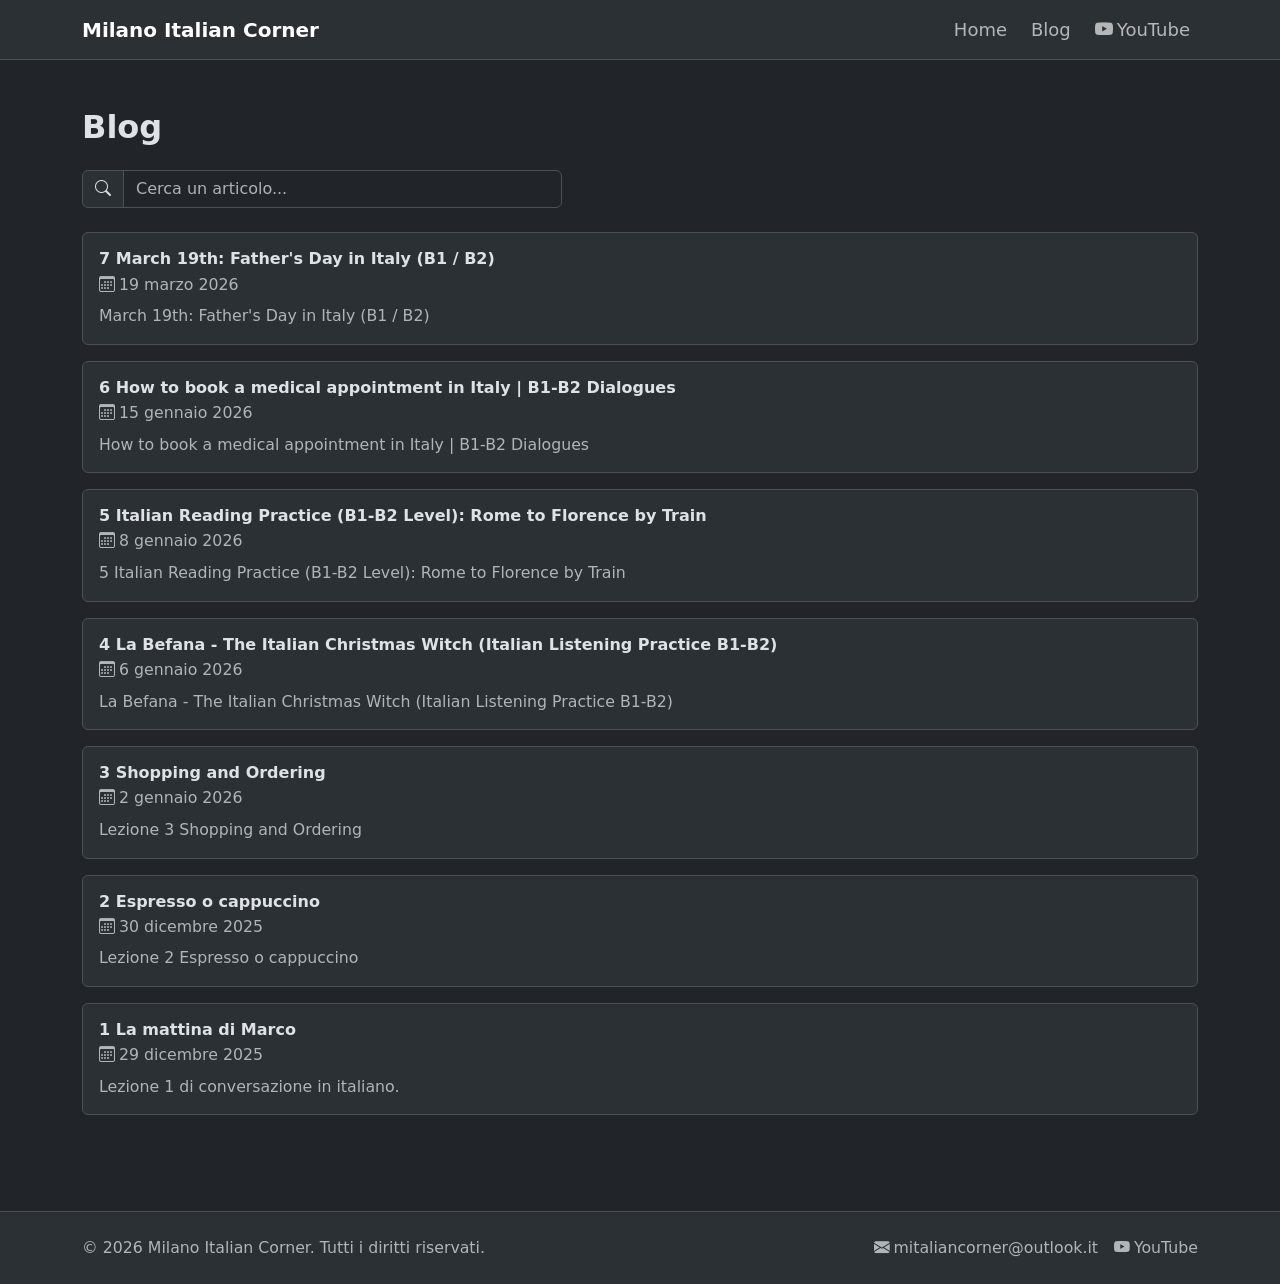
==== blog/index.html @ 5ccea38c "primo commit" ====
<!DOCTYPE html><html lang="it" data-bs-theme="dark"> <head><meta charset="UTF-8"><meta name="viewport" content="width=device-width, initial-scale=1.0"><meta name="generator" content="Astro v6.1.3"><title>Blog | Milano Italian Corner</title><meta name="description" content="Tutti gli articoli di Milano Italian Corner: risorse e consigli per imparare l'italiano parlato."><link rel="canonical" href="https://mic.pphost.com.de/blog/"><meta property="og:title" content="Blog | Milano Italian Corner"><meta property="og:description" content="Tutti gli articoli di Milano Italian Corner: risorse e consigli per imparare l'italiano parlato."><meta property="og:url" content="https://mic.pphost.com.de/blog/"><meta property="og:type" content="website"><meta property="og:site_name" content="Milano Italian Corner"><meta name="twitter:card" content="summary_large_image"><meta name="twitter:title" content="Blog | Milano Italian Corner"><meta name="twitter:description" content="Tutti gli articoli di Milano Italian Corner: risorse e consigli per imparare l'italiano parlato."><link rel="icon" type="image/svg+xml" href="/favicon.svg"><link rel="stylesheet" href="https://cdn.jsdelivr.net/npm/bootstrap@5.3.2/dist/css/bootstrap.min.css"><link rel="stylesheet" href="https://cdn.jsdelivr.net/npm/bootstrap-icons@1.11.3/font/bootstrap-icons.min.css"><link rel="stylesheet" href="/styles/global.css"><script type="application/ld+json">{"@context":"https://schema.org","@type":"WebSite","name":"Milano Italian Corner","url":"https://mic.pphost.com.de","description":"Impara l'italiano parlato. Articoli, consigli e risorse per chi vuole migliorare la conversazione in italiano."}</script></head> <body> <nav class="navbar navbar-expand-lg sticky-top bg-body-tertiary border-bottom"> <div class="container"> <a class="navbar-brand fw-bold" href="/">Milano Italian Corner</a> <button class="navbar-toggler" type="button" data-bs-toggle="collapse" data-bs-target="#navbarNav" aria-controls="navbarNav" aria-expanded="false" aria-label="Toggle navigation"> <span class="navbar-toggler-icon"></span> </button> <div class="collapse navbar-collapse" id="navbarNav"> <ul class="navbar-nav ms-auto gap-2"> <li class="nav-item"> <a class="nav-link" href="/">Home</a> </li> <li class="nav-item"> <a class="nav-link" href="/blog">Blog</a> </li> <li class="nav-item"> <a class="nav-link" href="https://www.youtube.com/@mitaliancorner" target="_blank" rel="noopener noreferrer"> <i class="bi bi-youtube me-1"></i>YouTube
</a> </li> </ul> </div> </div> </nav> <main>  <section class="container py-5"> <h1 class="h2 fw-bold mb-4">Blog</h1> <div class="mb-4"> <div class="input-group" style="max-width: 480px;"> <span class="input-group-text"><i class="bi bi-search"></i></span> <input type="text" id="search-input" class="form-control" placeholder="Cerca un articolo..." autocomplete="off"> </div> </div> <div class="d-flex flex-column gap-3" id="articles-list"> <div class="article-item" data-title="7 march 19th: father's day in italy (b1 / b2)"> <a href="/blog/0007-march-19-fathers-day" class="card text-decoration-none bg-body-tertiary border"> <div class="card-body"> <h2 class="card-title h6 fw-semibold mb-1">7 March 19th: Father&#39;s Day in Italy (B1 / B2)</h2> <p class="text-body-secondary small mb-2"> <i class="bi bi-calendar3 me-1"></i>19 marzo 2026 </p> <p class="card-text text-body-secondary small mb-0">March 19th: Father&#39;s Day in Italy (B1 / B2)</p> </div> </a> </div><div class="article-item" data-title="6 how to book a medical appointment in italy | b1-b2 dialogues"> <a href="/blog/0006-how-to-book-medical-appointment" class="card text-decoration-none bg-body-tertiary border"> <div class="card-body"> <h2 class="card-title h6 fw-semibold mb-1">6 How to book a medical appointment in Italy | B1-B2 Dialogues</h2> <p class="text-body-secondary small mb-2"> <i class="bi bi-calendar3 me-1"></i>15 gennaio 2026 </p> <p class="card-text text-body-secondary small mb-0">How to book a medical appointment in Italy | B1-B2 Dialogues</p> </div> </a> </div><div class="article-item" data-title="5 italian reading practice (b1-b2 level): rome to florence by train"> <a href="/blog/0005-italian-reading-practice-rome-to-florence" class="card text-decoration-none bg-body-tertiary border"> <div class="card-body"> <h2 class="card-title h6 fw-semibold mb-1">5 Italian Reading Practice (B1-B2 Level): Rome to Florence by Train</h2> <p class="text-body-secondary small mb-2"> <i class="bi bi-calendar3 me-1"></i>8 gennaio 2026 </p> <p class="card-text text-body-secondary small mb-0">5 Italian Reading Practice (B1-B2 Level): Rome to Florence by Train</p> </div> </a> </div><div class="article-item" data-title="4 la befana - the italian christmas witch (italian listening practice b1-b2)"> <a href="/blog/0004-la-befana-italian-christmas-witch" class="card text-decoration-none bg-body-tertiary border"> <div class="card-body"> <h2 class="card-title h6 fw-semibold mb-1">4 La Befana - The Italian Christmas Witch (Italian Listening Practice B1-B2)</h2> <p class="text-body-secondary small mb-2"> <i class="bi bi-calendar3 me-1"></i>6 gennaio 2026 </p> <p class="card-text text-body-secondary small mb-0">La Befana - The Italian Christmas Witch (Italian Listening Practice B1-B2)</p> </div> </a> </div><div class="article-item" data-title="3 shopping and ordering"> <a href="/blog/0003-shopping-and-ordering" class="card text-decoration-none bg-body-tertiary border"> <div class="card-body"> <h2 class="card-title h6 fw-semibold mb-1">3 Shopping and Ordering</h2> <p class="text-body-secondary small mb-2"> <i class="bi bi-calendar3 me-1"></i>2 gennaio 2026 </p> <p class="card-text text-body-secondary small mb-0">Lezione 3 Shopping and Ordering</p> </div> </a> </div><div class="article-item" data-title="2 espresso o cappuccino"> <a href="/blog/0002-espresso-o-cappuccino" class="card text-decoration-none bg-body-tertiary border"> <div class="card-body"> <h2 class="card-title h6 fw-semibold mb-1">2 Espresso o cappuccino</h2> <p class="text-body-secondary small mb-2"> <i class="bi bi-calendar3 me-1"></i>30 dicembre 2025 </p> <p class="card-text text-body-secondary small mb-0">Lezione 2 Espresso o cappuccino</p> </div> </a> </div><div class="article-item" data-title="1 la mattina di marco"> <a href="/blog/0001-la-mattina-di-marco" class="card text-decoration-none bg-body-tertiary border"> <div class="card-body"> <h2 class="card-title h6 fw-semibold mb-1">1 La mattina di Marco</h2> <p class="text-body-secondary small mb-2"> <i class="bi bi-calendar3 me-1"></i>29 dicembre 2025 </p> <p class="card-text text-body-secondary small mb-0">Lezione 1 di conversazione in italiano.</p> </div> </a> </div> </div> <p id="no-results" class="text-body-secondary text-center py-5 no-results"> <i class="bi bi-search fs-3 d-block mb-2"></i>
Nessun articolo trovato per "<span id="no-results-query"></span>"
</p> </section> <script type="module">const o=document.getElementById("search-input"),l=document.querySelectorAll(".article-item"),c=document.getElementById("no-results"),u=document.getElementById("no-results-query");o?.addEventListener("input",()=>{const e=o.value.trim().toLowerCase();let t=0;l.forEach(n=>{const s=(n.dataset.title??"").includes(e);n.style.display=s?"":"none",s&&t++}),c.style.display=t===0?"block":"none",u.textContent=e});</script>  </main> <footer class="bg-body-tertiary border-top py-4 mt-5"> <div class="container d-flex flex-column flex-md-row justify-content-between align-items-center gap-2 text-body-secondary small"> <span>&copy; 2026 Milano Italian Corner. Tutti i diritti riservati.</span> <div class="d-flex gap-3"> <a href="mailto:mitaliancorner@outlook.it" class="text-body-secondary text-decoration-none"> <i class="bi bi-envelope-fill me-1"></i>mitaliancorner@outlook.it </a> <a href="https://www.youtube.com/@mitaliancorner" target="_blank" rel="noopener noreferrer" class="text-body-secondary text-decoration-none"> <i class="bi bi-youtube me-1"></i>YouTube
</a> </div> </div> </footer> <script type="module" src="/_astro/BaseLayout.astro_astro_type_script_index_0_lang.CL9_Na5a.js"></script> </body> </html>
---- styles/global.css ----
/* Font size base (Bootstrap default è 16px) */
body {
  font-size: 18px;
}

/* Immagini hero sovrapposte */
.avatar-wrapper {
  position: relative;
  display: inline-flex;
  width: 210px;
  height: 130px;
}

.avatar-img {
  width: 130px;
  height: 130px;
  border-radius: 50%;
  object-fit: cover;
}

.avatar-img.author {
  position: relative;
  z-index: 2;
}

.avatar-img.logo {
  position: absolute;
  left: 90px;
  width: 100px;
  height: 100px;
  z-index: 1;
}

/* TOC */
.toc-list {
  list-style: none;
  padding: 0;
  margin: 0;
}

.toc-list a::before {
  content: "-> ";
}

/* Nessun risultato (nascosto di default) */
.no-results {
  display: none;
}

/* Immagine di copertina articolo */
.article-cover {
  width: 100%;
  max-height: 420px;
  object-fit: cover;
}
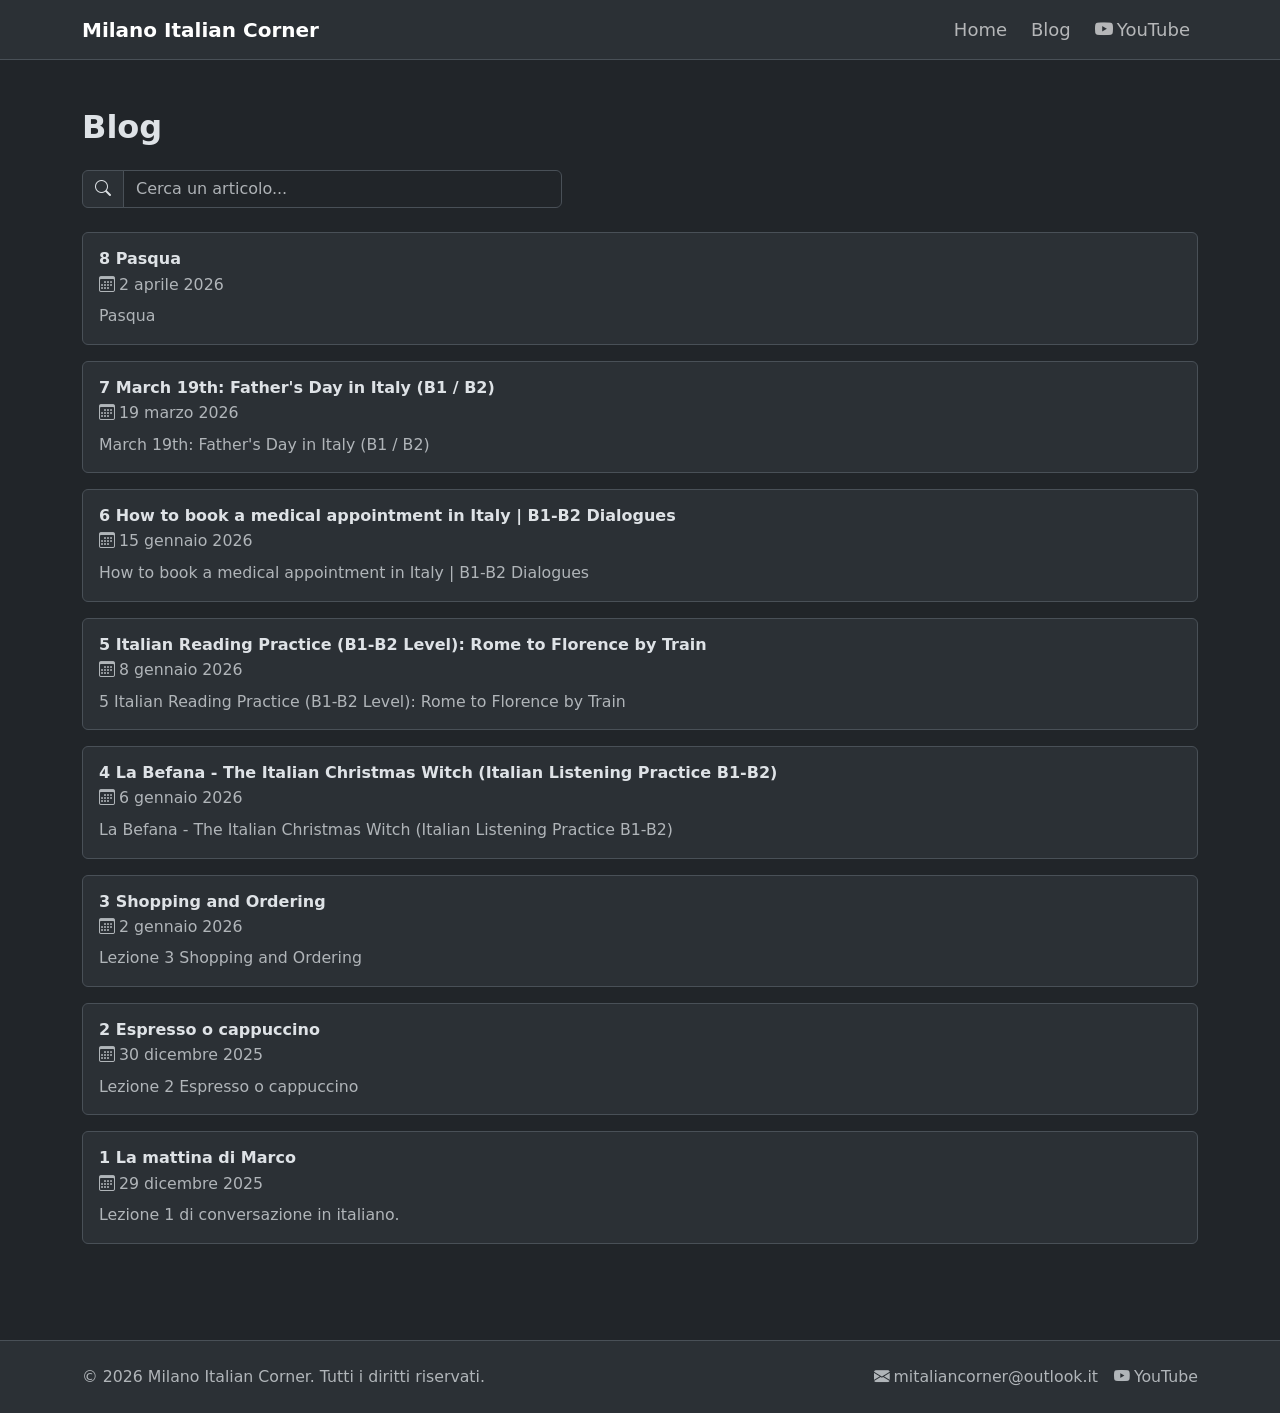
==== commit afeb794d: "Build e Deploy: Thu 04/02/2026 22:41:52.43" ====
--- a/blog/index.html
+++ b/blog/index.html
@@ -1,5 +1,5 @@
 <!DOCTYPE html><html lang="it" data-bs-theme="dark"> <head><meta charset="UTF-8"><meta name="viewport" content="width=device-width, initial-scale=1.0"><meta name="generator" content="Astro v6.1.3"><title>Blog | Milano Italian Corner</title><meta name="description" content="Tutti gli articoli di Milano Italian Corner: risorse e consigli per imparare l'italiano parlato."><link rel="canonical" href="https://mic.pphost.com.de/blog/"><meta property="og:title" content="Blog | Milano Italian Corner"><meta property="og:description" content="Tutti gli articoli di Milano Italian Corner: risorse e consigli per imparare l'italiano parlato."><meta property="og:url" content="https://mic.pphost.com.de/blog/"><meta property="og:type" content="website"><meta property="og:site_name" content="Milano Italian Corner"><meta name="twitter:card" content="summary_large_image"><meta name="twitter:title" content="Blog | Milano Italian Corner"><meta name="twitter:description" content="Tutti gli articoli di Milano Italian Corner: risorse e consigli per imparare l'italiano parlato."><link rel="icon" type="image/svg+xml" href="/favicon.svg"><link rel="stylesheet" href="https://cdn.jsdelivr.net/npm/bootstrap@5.3.2/dist/css/bootstrap.min.css"><link rel="stylesheet" href="https://cdn.jsdelivr.net/npm/bootstrap-icons@1.11.3/font/bootstrap-icons.min.css"><link rel="stylesheet" href="/styles/global.css"><script type="application/ld+json">{"@context":"https://schema.org","@type":"WebSite","name":"Milano Italian Corner","url":"https://mic.pphost.com.de","description":"Impara l'italiano parlato. Articoli, consigli e risorse per chi vuole migliorare la conversazione in italiano."}</script></head> <body> <nav class="navbar navbar-expand-lg sticky-top bg-body-tertiary border-bottom"> <div class="container"> <a class="navbar-brand fw-bold" href="/">Milano Italian Corner</a> <button class="navbar-toggler" type="button" data-bs-toggle="collapse" data-bs-target="#navbarNav" aria-controls="navbarNav" aria-expanded="false" aria-label="Toggle navigation"> <span class="navbar-toggler-icon"></span> </button> <div class="collapse navbar-collapse" id="navbarNav"> <ul class="navbar-nav ms-auto gap-2"> <li class="nav-item"> <a class="nav-link" href="/">Home</a> </li> <li class="nav-item"> <a class="nav-link" href="/blog">Blog</a> </li> <li class="nav-item"> <a class="nav-link" href="https://www.youtube.com/@mitaliancorner" target="_blank" rel="noopener noreferrer"> <i class="bi bi-youtube me-1"></i>YouTube
-</a> </li> </ul> </div> </div> </nav> <main>  <section class="container py-5"> <h1 class="h2 fw-bold mb-4">Blog</h1> <div class="mb-4"> <div class="input-group" style="max-width: 480px;"> <span class="input-group-text"><i class="bi bi-search"></i></span> <input type="text" id="search-input" class="form-control" placeholder="Cerca un articolo..." autocomplete="off"> </div> </div> <div class="d-flex flex-column gap-3" id="articles-list"> <div class="article-item" data-title="7 march 19th: father's day in italy (b1 / b2)"> <a href="/blog/0007-march-19-fathers-day" class="card text-decoration-none bg-body-tertiary border"> <div class="card-body"> <h2 class="card-title h6 fw-semibold mb-1">7 March 19th: Father&#39;s Day in Italy (B1 / B2)</h2> <p class="text-body-secondary small mb-2"> <i class="bi bi-calendar3 me-1"></i>19 marzo 2026 </p> <p class="card-text text-body-secondary small mb-0">March 19th: Father&#39;s Day in Italy (B1 / B2)</p> </div> </a> </div><div class="article-item" data-title="6 how to book a medical appointment in italy | b1-b2 dialogues"> <a href="/blog/0006-how-to-book-medical-appointment" class="card text-decoration-none bg-body-tertiary border"> <div class="card-body"> <h2 class="card-title h6 fw-semibold mb-1">6 How to book a medical appointment in Italy | B1-B2 Dialogues</h2> <p class="text-body-secondary small mb-2"> <i class="bi bi-calendar3 me-1"></i>15 gennaio 2026 </p> <p class="card-text text-body-secondary small mb-0">How to book a medical appointment in Italy | B1-B2 Dialogues</p> </div> </a> </div><div class="article-item" data-title="5 italian reading practice (b1-b2 level): rome to florence by train"> <a href="/blog/0005-italian-reading-practice-rome-to-florence" class="card text-decoration-none bg-body-tertiary border"> <div class="card-body"> <h2 class="card-title h6 fw-semibold mb-1">5 Italian Reading Practice (B1-B2 Level): Rome to Florence by Train</h2> <p class="text-body-secondary small mb-2"> <i class="bi bi-calendar3 me-1"></i>8 gennaio 2026 </p> <p class="card-text text-body-secondary small mb-0">5 Italian Reading Practice (B1-B2 Level): Rome to Florence by Train</p> </div> </a> </div><div class="article-item" data-title="4 la befana - the italian christmas witch (italian listening practice b1-b2)"> <a href="/blog/0004-la-befana-italian-christmas-witch" class="card text-decoration-none bg-body-tertiary border"> <div class="card-body"> <h2 class="card-title h6 fw-semibold mb-1">4 La Befana - The Italian Christmas Witch (Italian Listening Practice B1-B2)</h2> <p class="text-body-secondary small mb-2"> <i class="bi bi-calendar3 me-1"></i>6 gennaio 2026 </p> <p class="card-text text-body-secondary small mb-0">La Befana - The Italian Christmas Witch (Italian Listening Practice B1-B2)</p> </div> </a> </div><div class="article-item" data-title="3 shopping and ordering"> <a href="/blog/0003-shopping-and-ordering" class="card text-decoration-none bg-body-tertiary border"> <div class="card-body"> <h2 class="card-title h6 fw-semibold mb-1">3 Shopping and Ordering</h2> <p class="text-body-secondary small mb-2"> <i class="bi bi-calendar3 me-1"></i>2 gennaio 2026 </p> <p class="card-text text-body-secondary small mb-0">Lezione 3 Shopping and Ordering</p> </div> </a> </div><div class="article-item" data-title="2 espresso o cappuccino"> <a href="/blog/0002-espresso-o-cappuccino" class="card text-decoration-none bg-body-tertiary border"> <div class="card-body"> <h2 class="card-title h6 fw-semibold mb-1">2 Espresso o cappuccino</h2> <p class="text-body-secondary small mb-2"> <i class="bi bi-calendar3 me-1"></i>30 dicembre 2025 </p> <p class="card-text text-body-secondary small mb-0">Lezione 2 Espresso o cappuccino</p> </div> </a> </div><div class="article-item" data-title="1 la mattina di marco"> <a href="/blog/0001-la-mattina-di-marco" class="card text-decoration-none bg-body-tertiary border"> <div class="card-body"> <h2 class="card-title h6 fw-semibold mb-1">1 La mattina di Marco</h2> <p class="text-body-secondary small mb-2"> <i class="bi bi-calendar3 me-1"></i>29 dicembre 2025 </p> <p class="card-text text-body-secondary small mb-0">Lezione 1 di conversazione in italiano.</p> </div> </a> </div> </div> <p id="no-results" class="text-body-secondary text-center py-5 no-results"> <i class="bi bi-search fs-3 d-block mb-2"></i>
+</a> </li> </ul> </div> </div> </nav> <main>  <section class="container py-5"> <h1 class="h2 fw-bold mb-4">Blog</h1> <div class="mb-4"> <div class="input-group" style="max-width: 480px;"> <span class="input-group-text"><i class="bi bi-search"></i></span> <input type="text" id="search-input" class="form-control" placeholder="Cerca un articolo..." autocomplete="off"> </div> </div> <div class="d-flex flex-column gap-3" id="articles-list"> <div class="article-item" data-title="8 pasqua"> <a href="/blog/0008-pasqua" class="card text-decoration-none bg-body-tertiary border"> <div class="card-body"> <h2 class="card-title h6 fw-semibold mb-1">8 Pasqua</h2> <p class="text-body-secondary small mb-2"> <i class="bi bi-calendar3 me-1"></i>2 aprile 2026 </p> <p class="card-text text-body-secondary small mb-0">Pasqua</p> </div> </a> </div><div class="article-item" data-title="7 march 19th: father's day in italy (b1 / b2)"> <a href="/blog/0007-march-19-fathers-day copy" class="card text-decoration-none bg-body-tertiary border"> <div class="card-body"> <h2 class="card-title h6 fw-semibold mb-1">7 March 19th: Father&#39;s Day in Italy (B1 / B2)</h2> <p class="text-body-secondary small mb-2"> <i class="bi bi-calendar3 me-1"></i>19 marzo 2026 </p> <p class="card-text text-body-secondary small mb-0">March 19th: Father&#39;s Day in Italy (B1 / B2)</p> </div> </a> </div><div class="article-item" data-title="6 how to book a medical appointment in italy | b1-b2 dialogues"> <a href="/blog/0006-how-to-book-medical-appointment" class="card text-decoration-none bg-body-tertiary border"> <div class="card-body"> <h2 class="card-title h6 fw-semibold mb-1">6 How to book a medical appointment in Italy | B1-B2 Dialogues</h2> <p class="text-body-secondary small mb-2"> <i class="bi bi-calendar3 me-1"></i>15 gennaio 2026 </p> <p class="card-text text-body-secondary small mb-0">How to book a medical appointment in Italy | B1-B2 Dialogues</p> </div> </a> </div><div class="article-item" data-title="5 italian reading practice (b1-b2 level): rome to florence by train"> <a href="/blog/0005-italian-reading-practice-rome-to-florence" class="card text-decoration-none bg-body-tertiary border"> <div class="card-body"> <h2 class="card-title h6 fw-semibold mb-1">5 Italian Reading Practice (B1-B2 Level): Rome to Florence by Train</h2> <p class="text-body-secondary small mb-2"> <i class="bi bi-calendar3 me-1"></i>8 gennaio 2026 </p> <p class="card-text text-body-secondary small mb-0">5 Italian Reading Practice (B1-B2 Level): Rome to Florence by Train</p> </div> </a> </div><div class="article-item" data-title="4 la befana - the italian christmas witch (italian listening practice b1-b2)"> <a href="/blog/0004-la-befana-italian-christmas-witch" class="card text-decoration-none bg-body-tertiary border"> <div class="card-body"> <h2 class="card-title h6 fw-semibold mb-1">4 La Befana - The Italian Christmas Witch (Italian Listening Practice B1-B2)</h2> <p class="text-body-secondary small mb-2"> <i class="bi bi-calendar3 me-1"></i>6 gennaio 2026 </p> <p class="card-text text-body-secondary small mb-0">La Befana - The Italian Christmas Witch (Italian Listening Practice B1-B2)</p> </div> </a> </div><div class="article-item" data-title="3 shopping and ordering"> <a href="/blog/0003-shopping-and-ordering" class="card text-decoration-none bg-body-tertiary border"> <div class="card-body"> <h2 class="card-title h6 fw-semibold mb-1">3 Shopping and Ordering</h2> <p class="text-body-secondary small mb-2"> <i class="bi bi-calendar3 me-1"></i>2 gennaio 2026 </p> <p class="card-text text-body-secondary small mb-0">Lezione 3 Shopping and Ordering</p> </div> </a> </div><div class="article-item" data-title="2 espresso o cappuccino"> <a href="/blog/0002-espresso-o-cappuccino" class="card text-decoration-none bg-body-tertiary border"> <div class="card-body"> <h2 class="card-title h6 fw-semibold mb-1">2 Espresso o cappuccino</h2> <p class="text-body-secondary small mb-2"> <i class="bi bi-calendar3 me-1"></i>30 dicembre 2025 </p> <p class="card-text text-body-secondary small mb-0">Lezione 2 Espresso o cappuccino</p> </div> </a> </div><div class="article-item" data-title="1 la mattina di marco"> <a href="/blog/0001-la-mattina-di-marco" class="card text-decoration-none bg-body-tertiary border"> <div class="card-body"> <h2 class="card-title h6 fw-semibold mb-1">1 La mattina di Marco</h2> <p class="text-body-secondary small mb-2"> <i class="bi bi-calendar3 me-1"></i>29 dicembre 2025 </p> <p class="card-text text-body-secondary small mb-0">Lezione 1 di conversazione in italiano.</p> </div> </a> </div> </div> <p id="no-results" class="text-body-secondary text-center py-5 no-results"> <i class="bi bi-search fs-3 d-block mb-2"></i>
 Nessun articolo trovato per "<span id="no-results-query"></span>"
 </p> </section> <script type="module">const o=document.getElementById("search-input"),l=document.querySelectorAll(".article-item"),c=document.getElementById("no-results"),u=document.getElementById("no-results-query");o?.addEventListener("input",()=>{const e=o.value.trim().toLowerCase();let t=0;l.forEach(n=>{const s=(n.dataset.title??"").includes(e);n.style.display=s?"":"none",s&&t++}),c.style.display=t===0?"block":"none",u.textContent=e});</script>  </main> <footer class="bg-body-tertiary border-top py-4 mt-5"> <div class="container d-flex flex-column flex-md-row justify-content-between align-items-center gap-2 text-body-secondary small"> <span>&copy; 2026 Milano Italian Corner. Tutti i diritti riservati.</span> <div class="d-flex gap-3"> <a href="mailto:mitaliancorner@outlook.it" class="text-body-secondary text-decoration-none"> <i class="bi bi-envelope-fill me-1"></i>mitaliancorner@outlook.it </a> <a href="https://www.youtube.com/@mitaliancorner" target="_blank" rel="noopener noreferrer" class="text-body-secondary text-decoration-none"> <i class="bi bi-youtube me-1"></i>YouTube
 </a> </div> </div> </footer> <script type="module" src="/_astro/BaseLayout.astro_astro_type_script_index_0_lang.CL9_Na5a.js"></script> </body> </html>
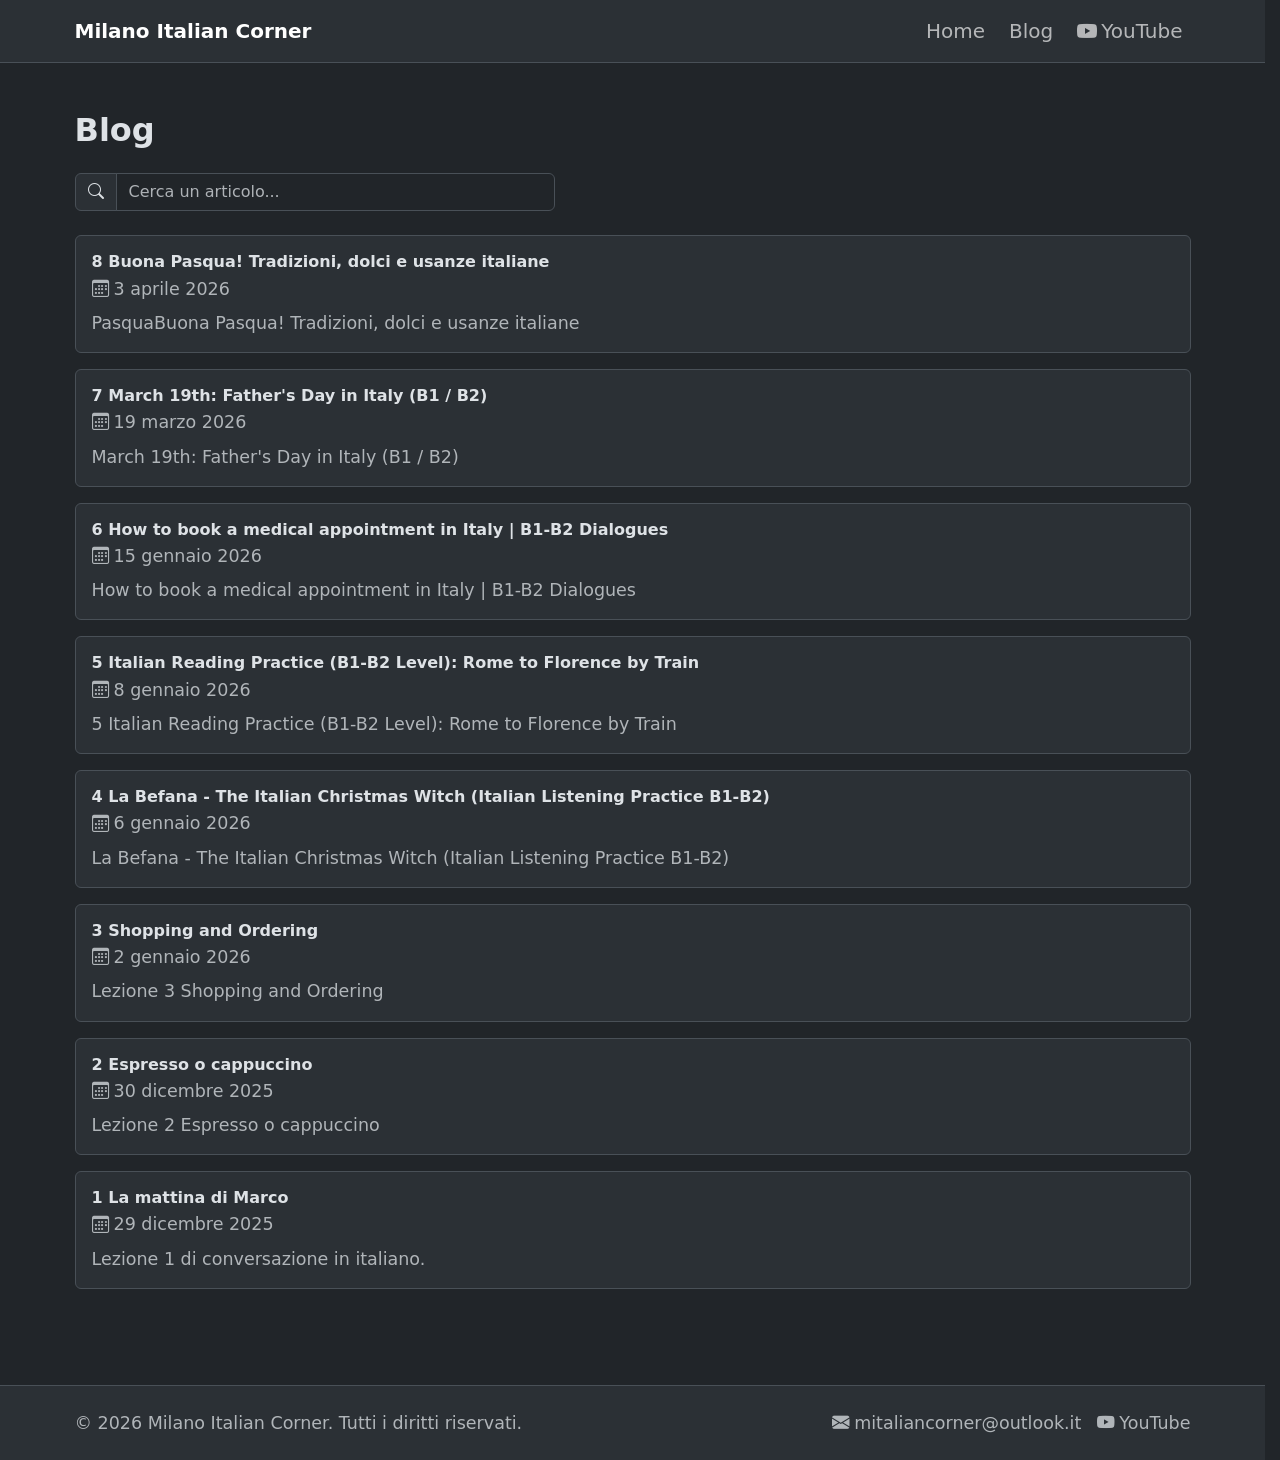
==== commit 11dcacfd: "Build e Deploy: Fri 04/03/2026 10:53:34.86" ====
--- a/blog/index.html
+++ b/blog/index.html
@@ -1,5 +1,5 @@
-<!DOCTYPE html><html lang="it" data-bs-theme="dark"> <head><meta charset="UTF-8"><meta name="viewport" content="width=device-width, initial-scale=1.0"><meta name="generator" content="Astro v6.1.3"><title>Blog | Milano Italian Corner</title><meta name="description" content="Tutti gli articoli di Milano Italian Corner: risorse e consigli per imparare l'italiano parlato."><link rel="canonical" href="https://mic.pphost.com.de/blog/"><meta property="og:title" content="Blog | Milano Italian Corner"><meta property="og:description" content="Tutti gli articoli di Milano Italian Corner: risorse e consigli per imparare l'italiano parlato."><meta property="og:url" content="https://mic.pphost.com.de/blog/"><meta property="og:type" content="website"><meta property="og:site_name" content="Milano Italian Corner"><meta name="twitter:card" content="summary_large_image"><meta name="twitter:title" content="Blog | Milano Italian Corner"><meta name="twitter:description" content="Tutti gli articoli di Milano Italian Corner: risorse e consigli per imparare l'italiano parlato."><link rel="icon" type="image/svg+xml" href="/favicon.svg"><link rel="stylesheet" href="https://cdn.jsdelivr.net/npm/bootstrap@5.3.2/dist/css/bootstrap.min.css"><link rel="stylesheet" href="https://cdn.jsdelivr.net/npm/bootstrap-icons@1.11.3/font/bootstrap-icons.min.css"><link rel="stylesheet" href="/styles/global.css"><script type="application/ld+json">{"@context":"https://schema.org","@type":"WebSite","name":"Milano Italian Corner","url":"https://mic.pphost.com.de","description":"Impara l'italiano parlato. Articoli, consigli e risorse per chi vuole migliorare la conversazione in italiano."}</script></head> <body> <nav class="navbar navbar-expand-lg sticky-top bg-body-tertiary border-bottom"> <div class="container"> <a class="navbar-brand fw-bold" href="/">Milano Italian Corner</a> <button class="navbar-toggler" type="button" data-bs-toggle="collapse" data-bs-target="#navbarNav" aria-controls="navbarNav" aria-expanded="false" aria-label="Toggle navigation"> <span class="navbar-toggler-icon"></span> </button> <div class="collapse navbar-collapse" id="navbarNav"> <ul class="navbar-nav ms-auto gap-2"> <li class="nav-item"> <a class="nav-link" href="/">Home</a> </li> <li class="nav-item"> <a class="nav-link" href="/blog">Blog</a> </li> <li class="nav-item"> <a class="nav-link" href="https://www.youtube.com/@mitaliancorner" target="_blank" rel="noopener noreferrer"> <i class="bi bi-youtube me-1"></i>YouTube
-</a> </li> </ul> </div> </div> </nav> <main>  <section class="container py-5"> <h1 class="h2 fw-bold mb-4">Blog</h1> <div class="mb-4"> <div class="input-group" style="max-width: 480px;"> <span class="input-group-text"><i class="bi bi-search"></i></span> <input type="text" id="search-input" class="form-control" placeholder="Cerca un articolo..." autocomplete="off"> </div> </div> <div class="d-flex flex-column gap-3" id="articles-list"> <div class="article-item" data-title="8 pasqua"> <a href="/blog/0008-pasqua" class="card text-decoration-none bg-body-tertiary border"> <div class="card-body"> <h2 class="card-title h6 fw-semibold mb-1">8 Pasqua</h2> <p class="text-body-secondary small mb-2"> <i class="bi bi-calendar3 me-1"></i>2 aprile 2026 </p> <p class="card-text text-body-secondary small mb-0">Pasqua</p> </div> </a> </div><div class="article-item" data-title="7 march 19th: father's day in italy (b1 / b2)"> <a href="/blog/0007-march-19-fathers-day copy" class="card text-decoration-none bg-body-tertiary border"> <div class="card-body"> <h2 class="card-title h6 fw-semibold mb-1">7 March 19th: Father&#39;s Day in Italy (B1 / B2)</h2> <p class="text-body-secondary small mb-2"> <i class="bi bi-calendar3 me-1"></i>19 marzo 2026 </p> <p class="card-text text-body-secondary small mb-0">March 19th: Father&#39;s Day in Italy (B1 / B2)</p> </div> </a> </div><div class="article-item" data-title="6 how to book a medical appointment in italy | b1-b2 dialogues"> <a href="/blog/0006-how-to-book-medical-appointment" class="card text-decoration-none bg-body-tertiary border"> <div class="card-body"> <h2 class="card-title h6 fw-semibold mb-1">6 How to book a medical appointment in Italy | B1-B2 Dialogues</h2> <p class="text-body-secondary small mb-2"> <i class="bi bi-calendar3 me-1"></i>15 gennaio 2026 </p> <p class="card-text text-body-secondary small mb-0">How to book a medical appointment in Italy | B1-B2 Dialogues</p> </div> </a> </div><div class="article-item" data-title="5 italian reading practice (b1-b2 level): rome to florence by train"> <a href="/blog/0005-italian-reading-practice-rome-to-florence" class="card text-decoration-none bg-body-tertiary border"> <div class="card-body"> <h2 class="card-title h6 fw-semibold mb-1">5 Italian Reading Practice (B1-B2 Level): Rome to Florence by Train</h2> <p class="text-body-secondary small mb-2"> <i class="bi bi-calendar3 me-1"></i>8 gennaio 2026 </p> <p class="card-text text-body-secondary small mb-0">5 Italian Reading Practice (B1-B2 Level): Rome to Florence by Train</p> </div> </a> </div><div class="article-item" data-title="4 la befana - the italian christmas witch (italian listening practice b1-b2)"> <a href="/blog/0004-la-befana-italian-christmas-witch" class="card text-decoration-none bg-body-tertiary border"> <div class="card-body"> <h2 class="card-title h6 fw-semibold mb-1">4 La Befana - The Italian Christmas Witch (Italian Listening Practice B1-B2)</h2> <p class="text-body-secondary small mb-2"> <i class="bi bi-calendar3 me-1"></i>6 gennaio 2026 </p> <p class="card-text text-body-secondary small mb-0">La Befana - The Italian Christmas Witch (Italian Listening Practice B1-B2)</p> </div> </a> </div><div class="article-item" data-title="3 shopping and ordering"> <a href="/blog/0003-shopping-and-ordering" class="card text-decoration-none bg-body-tertiary border"> <div class="card-body"> <h2 class="card-title h6 fw-semibold mb-1">3 Shopping and Ordering</h2> <p class="text-body-secondary small mb-2"> <i class="bi bi-calendar3 me-1"></i>2 gennaio 2026 </p> <p class="card-text text-body-secondary small mb-0">Lezione 3 Shopping and Ordering</p> </div> </a> </div><div class="article-item" data-title="2 espresso o cappuccino"> <a href="/blog/0002-espresso-o-cappuccino" class="card text-decoration-none bg-body-tertiary border"> <div class="card-body"> <h2 class="card-title h6 fw-semibold mb-1">2 Espresso o cappuccino</h2> <p class="text-body-secondary small mb-2"> <i class="bi bi-calendar3 me-1"></i>30 dicembre 2025 </p> <p class="card-text text-body-secondary small mb-0">Lezione 2 Espresso o cappuccino</p> </div> </a> </div><div class="article-item" data-title="1 la mattina di marco"> <a href="/blog/0001-la-mattina-di-marco" class="card text-decoration-none bg-body-tertiary border"> <div class="card-body"> <h2 class="card-title h6 fw-semibold mb-1">1 La mattina di Marco</h2> <p class="text-body-secondary small mb-2"> <i class="bi bi-calendar3 me-1"></i>29 dicembre 2025 </p> <p class="card-text text-body-secondary small mb-0">Lezione 1 di conversazione in italiano.</p> </div> </a> </div> </div> <p id="no-results" class="text-body-secondary text-center py-5 no-results"> <i class="bi bi-search fs-3 d-block mb-2"></i>
+<!DOCTYPE html><html lang="it" data-bs-theme="dark"> <head><meta charset="UTF-8"><meta name="viewport" content="width=device-width, initial-scale=1.0"><meta name="generator" content="Astro v6.1.3"><title>Blog | Milano Italian Corner</title><meta name="description" content="Tutti gli articoli di Milano Italian Corner: risorse e consigli per imparare l'italiano parlato."><link rel="canonical" href="https://mic.pphost.com.de/blog/"><meta property="og:title" content="Blog | Milano Italian Corner"><meta property="og:description" content="Tutti gli articoli di Milano Italian Corner: risorse e consigli per imparare l'italiano parlato."><meta property="og:url" content="https://mic.pphost.com.de/blog/"><meta property="og:type" content="website"><meta property="og:site_name" content="Milano Italian Corner"><meta name="twitter:card" content="summary_large_image"><meta name="twitter:title" content="Blog | Milano Italian Corner"><meta name="twitter:description" content="Tutti gli articoli di Milano Italian Corner: risorse e consigli per imparare l'italiano parlato."><link rel="sitemap" href="/sitemap-index.xml"><link rel="icon" href="data:,"><!-- blank favicon --><link href="https://cdn.jsdelivr.net/npm/bootstrap@5.3.8/dist/css/bootstrap.min.css" rel="stylesheet" integrity="sha384-sRIl4kxILFvY47J16cr9ZwB07vP4J8+LH7qKQnuqkuIAvNWLzeN8tE5YBujZqJLB" crossorigin="anonymous"><link rel="stylesheet" href="https://cdn.jsdelivr.net/npm/bootstrap-icons@1.13.1/font/bootstrap-icons.min.css"><link rel="stylesheet" href="/styles/global.css"><script type="application/ld+json">{"@context":"https://schema.org","@type":"WebSite","name":"Milano Italian Corner","url":"https://mic.pphost.com.de","description":"Impara l'italiano parlato. Articoli, consigli e risorse per chi vuole migliorare la conversazione in italiano."}</script></head> <body> <nav class="navbar navbar-expand-lg sticky-top bg-body-tertiary border-bottom"> <div class="container"> <a class="navbar-brand fw-bold" href="/">Milano Italian Corner</a> <button class="navbar-toggler" type="button" data-bs-toggle="collapse" data-bs-target="#navbarNav" aria-controls="navbarNav" aria-expanded="false" aria-label="Toggle navigation"> <span class="navbar-toggler-icon"></span> </button> <div class="collapse navbar-collapse" id="navbarNav"> <ul class="navbar-nav ms-auto gap-2"> <li class="nav-item"> <a class="nav-link" href="/">Home</a> </li> <li class="nav-item"> <a class="nav-link" href="/blog">Blog</a> </li> <li class="nav-item"> <a class="nav-link" href="https://www.youtube.com/@mitaliancorner" target="_blank" rel="noopener noreferrer"> <i class="bi bi-youtube me-1"></i>YouTube
+</a> </li> </ul> </div> </div> </nav> <main>  <section class="container py-5"> <h1 class="h2 fw-bold mb-4">Blog</h1> <div class="mb-4"> <div class="input-group" style="max-width: 480px;"> <span class="input-group-text"><i class="bi bi-search"></i></span> <input type="text" id="search-input" class="form-control" placeholder="Cerca un articolo..." autocomplete="off"> </div> </div> <div class="d-flex flex-column gap-3" id="articles-list"> <div class="article-item" data-title="8 buona pasqua! tradizioni, dolci e usanze italiane"> <a href="/blog/0008-pasqua" class="card text-decoration-none bg-body-tertiary border"> <div class="card-body"> <h2 class="card-title h6 fw-semibold mb-1">8 Buona Pasqua! Tradizioni, dolci e usanze italiane</h2> <p class="text-body-secondary small mb-2"> <i class="bi bi-calendar3 me-1"></i>3 aprile 2026 </p> <p class="card-text text-body-secondary small mb-0">PasquaBuona Pasqua! Tradizioni, dolci e usanze italiane</p> </div> </a> </div><div class="article-item" data-title="7 march 19th: father's day in italy (b1 / b2)"> <a href="/blog/0007-march-19-fathers-day copy" class="card text-decoration-none bg-body-tertiary border"> <div class="card-body"> <h2 class="card-title h6 fw-semibold mb-1">7 March 19th: Father&#39;s Day in Italy (B1 / B2)</h2> <p class="text-body-secondary small mb-2"> <i class="bi bi-calendar3 me-1"></i>19 marzo 2026 </p> <p class="card-text text-body-secondary small mb-0">March 19th: Father&#39;s Day in Italy (B1 / B2)</p> </div> </a> </div><div class="article-item" data-title="6 how to book a medical appointment in italy | b1-b2 dialogues"> <a href="/blog/0006-how-to-book-medical-appointment" class="card text-decoration-none bg-body-tertiary border"> <div class="card-body"> <h2 class="card-title h6 fw-semibold mb-1">6 How to book a medical appointment in Italy | B1-B2 Dialogues</h2> <p class="text-body-secondary small mb-2"> <i class="bi bi-calendar3 me-1"></i>15 gennaio 2026 </p> <p class="card-text text-body-secondary small mb-0">How to book a medical appointment in Italy | B1-B2 Dialogues</p> </div> </a> </div><div class="article-item" data-title="5 italian reading practice (b1-b2 level): rome to florence by train"> <a href="/blog/0005-italian-reading-practice-rome-to-florence" class="card text-decoration-none bg-body-tertiary border"> <div class="card-body"> <h2 class="card-title h6 fw-semibold mb-1">5 Italian Reading Practice (B1-B2 Level): Rome to Florence by Train</h2> <p class="text-body-secondary small mb-2"> <i class="bi bi-calendar3 me-1"></i>8 gennaio 2026 </p> <p class="card-text text-body-secondary small mb-0">5 Italian Reading Practice (B1-B2 Level): Rome to Florence by Train</p> </div> </a> </div><div class="article-item" data-title="4 la befana - the italian christmas witch (italian listening practice b1-b2)"> <a href="/blog/0004-la-befana-italian-christmas-witch" class="card text-decoration-none bg-body-tertiary border"> <div class="card-body"> <h2 class="card-title h6 fw-semibold mb-1">4 La Befana - The Italian Christmas Witch (Italian Listening Practice B1-B2)</h2> <p class="text-body-secondary small mb-2"> <i class="bi bi-calendar3 me-1"></i>6 gennaio 2026 </p> <p class="card-text text-body-secondary small mb-0">La Befana - The Italian Christmas Witch (Italian Listening Practice B1-B2)</p> </div> </a> </div><div class="article-item" data-title="3 shopping and ordering"> <a href="/blog/0003-shopping-and-ordering" class="card text-decoration-none bg-body-tertiary border"> <div class="card-body"> <h2 class="card-title h6 fw-semibold mb-1">3 Shopping and Ordering</h2> <p class="text-body-secondary small mb-2"> <i class="bi bi-calendar3 me-1"></i>2 gennaio 2026 </p> <p class="card-text text-body-secondary small mb-0">Lezione 3 Shopping and Ordering</p> </div> </a> </div><div class="article-item" data-title="2 espresso o cappuccino"> <a href="/blog/0002-espresso-o-cappuccino" class="card text-decoration-none bg-body-tertiary border"> <div class="card-body"> <h2 class="card-title h6 fw-semibold mb-1">2 Espresso o cappuccino</h2> <p class="text-body-secondary small mb-2"> <i class="bi bi-calendar3 me-1"></i>30 dicembre 2025 </p> <p class="card-text text-body-secondary small mb-0">Lezione 2 Espresso o cappuccino</p> </div> </a> </div><div class="article-item" data-title="1 la mattina di marco"> <a href="/blog/0001-la-mattina-di-marco" class="card text-decoration-none bg-body-tertiary border"> <div class="card-body"> <h2 class="card-title h6 fw-semibold mb-1">1 La mattina di Marco</h2> <p class="text-body-secondary small mb-2"> <i class="bi bi-calendar3 me-1"></i>29 dicembre 2025 </p> <p class="card-text text-body-secondary small mb-0">Lezione 1 di conversazione in italiano.</p> </div> </a> </div> </div> <p id="no-results" class="text-body-secondary text-center py-5 no-results"> <i class="bi bi-search fs-3 d-block mb-2"></i>
 Nessun articolo trovato per "<span id="no-results-query"></span>"
 </p> </section> <script type="module">const o=document.getElementById("search-input"),l=document.querySelectorAll(".article-item"),c=document.getElementById("no-results"),u=document.getElementById("no-results-query");o?.addEventListener("input",()=>{const e=o.value.trim().toLowerCase();let t=0;l.forEach(n=>{const s=(n.dataset.title??"").includes(e);n.style.display=s?"":"none",s&&t++}),c.style.display=t===0?"block":"none",u.textContent=e});</script>  </main> <footer class="bg-body-tertiary border-top py-4 mt-5"> <div class="container d-flex flex-column flex-md-row justify-content-between align-items-center gap-2 text-body-secondary small"> <span>&copy; 2026 Milano Italian Corner. Tutti i diritti riservati.</span> <div class="d-flex gap-3"> <a href="mailto:mitaliancorner@outlook.it" class="text-body-secondary text-decoration-none"> <i class="bi bi-envelope-fill me-1"></i>mitaliancorner@outlook.it </a> <a href="https://www.youtube.com/@mitaliancorner" target="_blank" rel="noopener noreferrer" class="text-body-secondary text-decoration-none"> <i class="bi bi-youtube me-1"></i>YouTube
-</a> </div> </div> </footer> <script type="module" src="/_astro/BaseLayout.astro_astro_type_script_index_0_lang.CL9_Na5a.js"></script> </body> </html>+</a> </div> </div> </footer> <script src="https://cdn.jsdelivr.net/npm/bootstrap@5.3.8/dist/js/bootstrap.bundle.min.js" integrity="sha384-FKyoEForCGlyvwx9Hj09JcYn3nv7wiPVlz7YYwJrWVcXK/BmnVDxM+D2scQbITxI" crossorigin="anonymous"></script> </body> </html>
--- a/styles/global.css
+++ b/styles/global.css
@@ -1,55 +1,91 @@
+/* ----------------------------------------- */
+/* SOVRASCRITTURA Bootstrap base ----------- */
 /* Font size base (Bootstrap default è 16px) */
+/* ----------------------------------------- */
+html {
+  scrollbar-gutter: stable; /* KEVIN */
+}
 body {
-  font-size: 18px;
+  font-size: 20px;
+  
+  /* se il body ha 3 elementi (nav, main, footer) e voglio che il footer stia sempre in fondo */
+  min-block-size: 100svh;
+  display: grid;
+  grid-template-rows: auto 1fr auto;
 }
 
-/* Immagini hero sovrapposte */
-.avatar-wrapper {
-  position: relative;
-  display: inline-flex;
-  width: 210px;
-  height: 130px;
+/* style del codice definito come pre > code */
+pre:has(code)
+{
+	border-radius: .5rem;
+	background-color: var(--bs-tertiary-bg);
+	padding:1.5rem 1rem 1.5rem 1rem;
 }
 
-.avatar-img {
-  width: 130px;
-  height: 130px;
-  border-radius: 50%;
-  object-fit: cover;
-}
 
-.avatar-img.author {
-  position: relative;
-  z-index: 2;
-}
+/* ----------------------------------------- */
+/* PAGINA INDEX (HOME) PRINCIPALE ---------- */
+/* ----------------------------------------- */
+/* Immagini hero sovrapposte */
+.avatar-wrapper {position: relative;display: inline-flex;width: 210px;height: 130px;}
+.avatar-img {width: 130px;height: 130px;border-radius: 50%;object-fit: cover;}
+.avatar-img.author {position: relative;z-index: 2;}
+.avatar-img.logo {position: absolute;left: 90px;width: 100px;height: 100px;z-index: 1;}
 
-.avatar-img.logo {
-  position: absolute;
-  left: 90px;
-  width: 100px;
-  height: 100px;
-  z-index: 1;
-}
 
-/* TOC */
-.toc-list {
-  list-style: none;
-  padding: 0;
-  margin: 0;
-}
+/* ----------------------------------------- */
+/* TOC ARTICOLI ---------------------------- */
+/* ----------------------------------------- */
+.toc-list {padding: 0;margin: 0;padding-inline-start: 30px;}
+.toc-list > li {margin-block-end: .3rem;}
+.toc-list > li a {text-decoration:none;}
+.toc-list > li a:hover{text-decoration: underline;text-underline-offset:.2rem;}
+/* .toc-list a::before {content: "-> ";} */
 
-.toc-list a::before {
-  content: "-> ";
-}
 
 /* Nessun risultato (nascosto di default) */
 .no-results {
   display: none;
 }
 
+
+/* ----------------------------------------- */
+/* articoli -------------------------------- */
+/* ----------------------------------------- */
 /* Immagine di copertina articolo */
-.article-cover {
-  width: 100%;
-  max-height: 420px;
-  object-fit: cover;
-}+.article-cover {width: 100%;max-height: 420px;object-fit: cover;}
+
+/* div.article-content il contenuto degli articoli */
+div#article-content
+{
+	.h1, .h2, .h3, .h4, .h5, .h6, h1, h2, h3, h4, h5, h6 {
+		margin-block:3.5rem .4rem;
+	}
+
+	hr {margin:3rem 0;}
+
+	/* GESTIONE STILE tasto copy nei tag pre > code presenti negli articoli */
+	.pre-wrapper {position: relative;}
+	.copy-button {
+		font-size: 16px;
+		position: absolute;
+		top: 0.2rem;
+		right: 0.2rem;
+		padding: 0.2rem;
+		background: transparent; /* oppure lo stesso colore di sfondo del tuo pre */
+		border: 1px solid #555;
+		border-radius: 4px;
+		color: #aaa;
+		cursor: pointer;
+		opacity: 0.6;
+		transition: opacity 0.2s, color 0.2s, border-color 0.2s;
+		line-height: 0;
+		z-index: 1;
+	}
+	.pre-wrapper:hover .copy-button {opacity: 1;}
+	.copy-button:hover {color: #fff;border-color: #fff;}
+	.copy-button.copied {color: #4ade80;border-color: #4ade80;opacity: 1;}
+
+}
+
+
